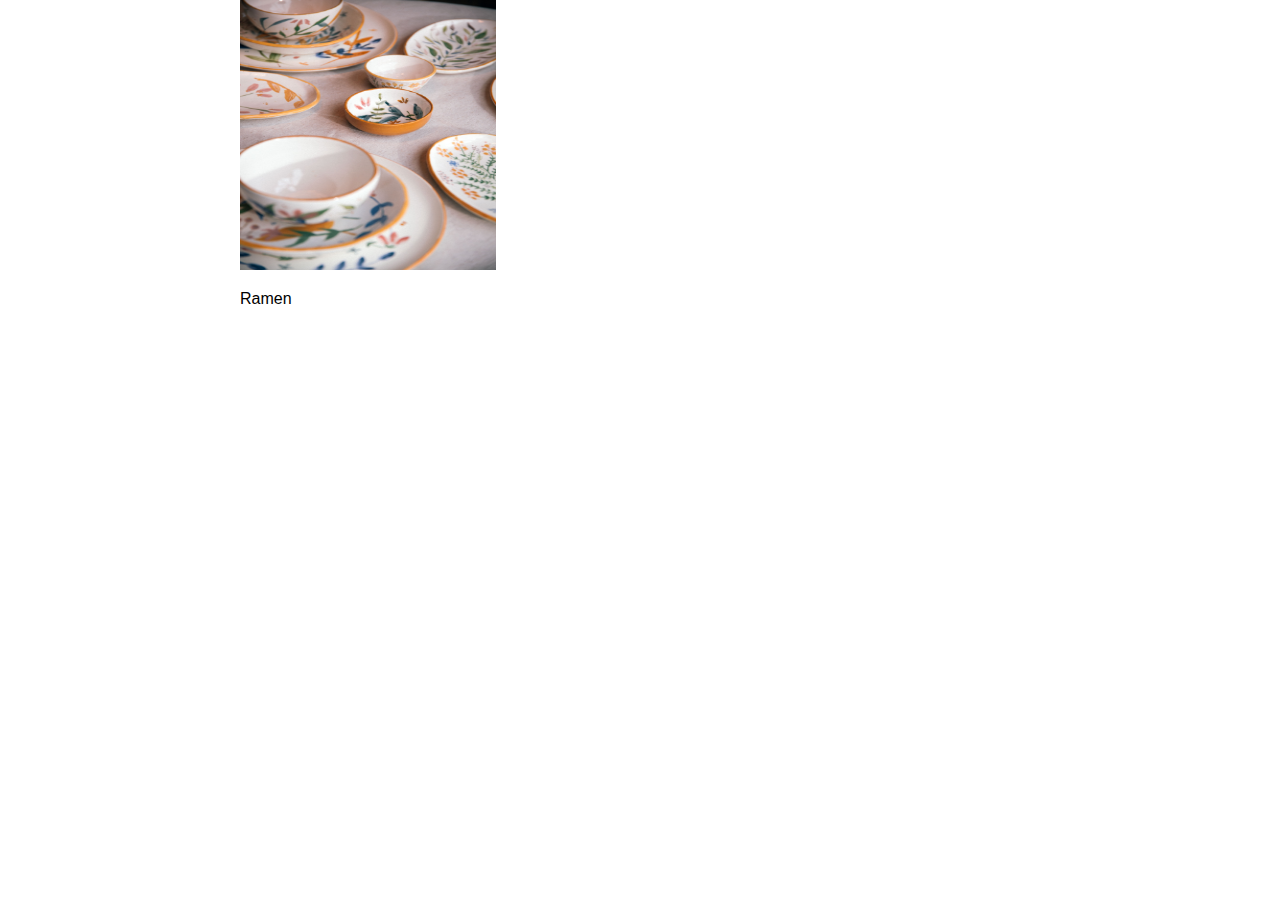
==== index.html @ 4124652c "json" ====
<!DOCTYPE html>
<html lang="en">

<head>
  <meta charset="UTF-8">
  <meta name="viewport" content="width=device-width, initial-scale=1.0">
  <link rel="stylesheet" href="./style.css">
  
  <title>Document</title>

  <meta http-equiv="X-UA-Compatible" content="IE=edge">
  <link href="https://fonts.googleapis.com/css?family=Faster+One" rel="stylesheet">

</head>

<body>

  <div class="main">
    <a href="./enlace/enlace.html" target="_blank"></a> <img class="imgRamenMain"
      src="./imgdev/IMG-20231104-WA0000.jpg">
    <p> Ramen</p>
  </div>


<juan id="yojuan">
</juan>

<pepe id="yopepe">
</pepe>



  <header id="header">
  </header>
  <section id="section">
  </section>

</body>
<script src="JavaS.js"></script>

</html>
---- style.css ----
.imgRamenMain {
    height: 30vh;
    width: 20vw;
}


html {
    font-family: 'helvetica neue', helvetica, arial, sans-serif;
  }
  
  body {
    width: 800px;
    margin: 0 auto;
  }
  
  h1, h2 {
    font-family: 'Faster One', cursive;
  }
  
   /*header styles */
  
  h1 {
    font-size: 4rem;
    text-align: center;
  }
  
  header p {
    font-size: 1.3rem;
    font-weight: bold;
    text-align: center;
  }
  
  /* section styles */
  
  section article {
    width: 33%;
    float: left;
  }
  
  section p {
    margin: 5px 0;
  }
  
  section ul {
    margin-top: 0;
  }
  
  h2 {
    font-size: 2.5rem;
    letter-spacing: -5px;
    margin-bottom: 10px;
  }
  .hola {
    background-color: blueviolet !important;
  }
  /*web*/
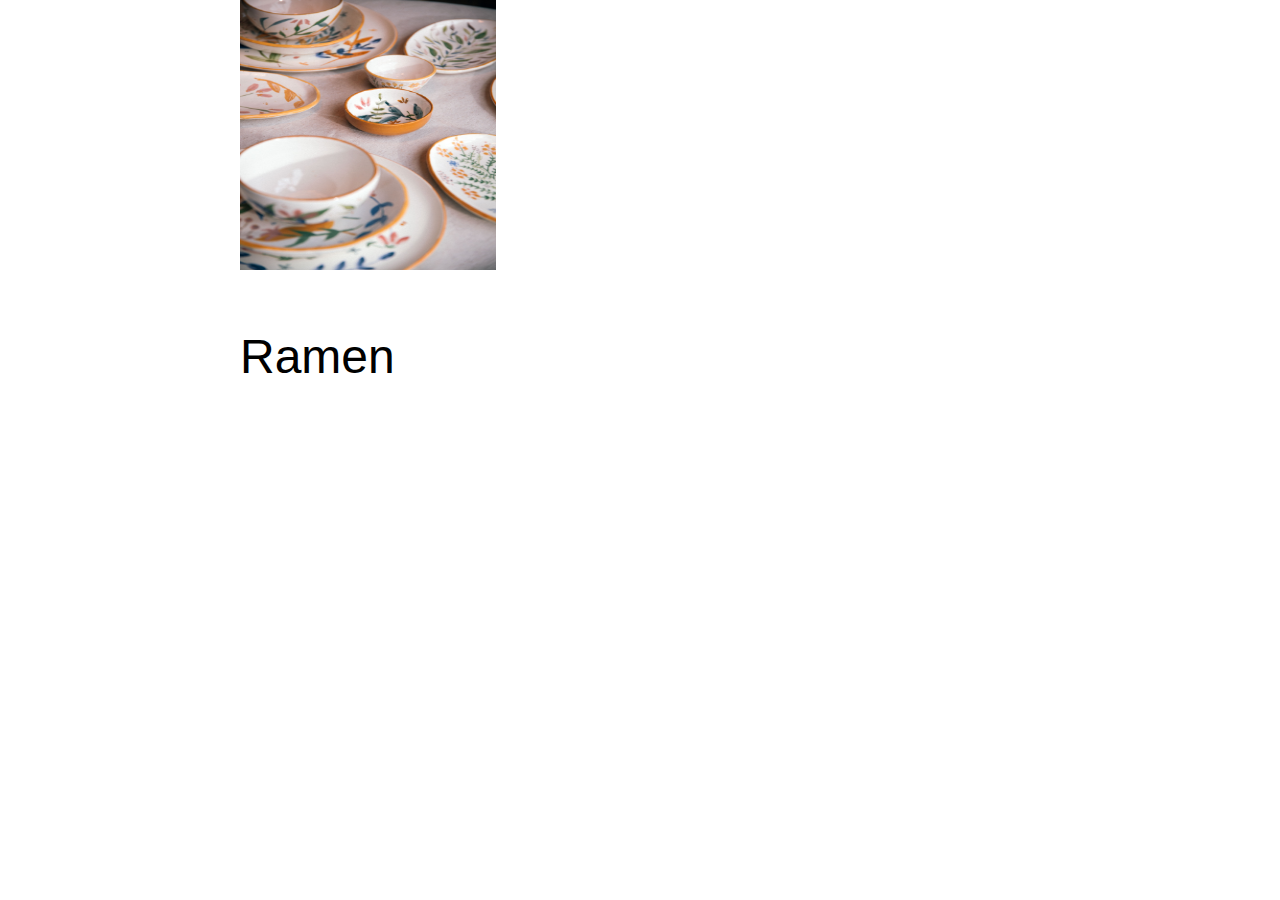
==== commit bce0b642: "homework" ====
--- a/index.html
+++ b/index.html
@@ -5,8 +5,7 @@
   <meta charset="UTF-8">
   <meta name="viewport" content="width=device-width, initial-scale=1.0">
   <link rel="stylesheet" href="./style.css">
-  
-  <title>Document</title>
+  <title>JA</title>
 
   <meta http-equiv="X-UA-Compatible" content="IE=edge">
   <link href="https://fonts.googleapis.com/css?family=Faster+One" rel="stylesheet">
@@ -15,26 +14,22 @@
 
 <body>
 
-  <div class="main">
+  <div>
     <a href="./enlace/enlace.html" target="_blank"></a> <img class="imgRamenMain"
       src="./imgdev/IMG-20231104-WA0000.jpg">
     <p> Ramen</p>
   </div>
 
+  <header>
 
-<juan id="yojuan">
-</juan>
+    <juan id="yojuan">
+    </juan>
 
-<pepe id="yopepe">
-</pepe>
+    <pepe id="yopepe">
+    </pepe>
 
-
-
-  <header id="header">
   </header>
-  <section id="section">
-  </section>
-
+  
 </body>
 <script src="JavaS.js"></script>
 
--- a/style.css
+++ b/style.css
@@ -1,57 +1,30 @@
-
-.imgRamenMain {
-    height: 30vh;
-    width: 20vw;
-}
-
-
 html {
     font-family: 'helvetica neue', helvetica, arial, sans-serif;
+    font-size: 3rem;
   }
   
   body {
     width: 800px;
     margin: 0 auto;
   }
+
+  .imgRamenMain {
+    height: 30vh;
+    width: 20vw;
+}
   
   h1, h2 {
     font-family: 'Faster One', cursive;
   }
   
-   /*header styles */
-  
-  h1 {
+      h1 {
     font-size: 4rem;
     text-align: center;
   }
-  
-  header p {
-    font-size: 1.3rem;
-    font-weight: bold;
-    text-align: center;
-  }
-  
-  /* section styles */
-  
-  section article {
-    width: 33%;
-    float: left;
-  }
-  
-  section p {
-    margin: 5px 0;
-  }
-  
-  section ul {
-    margin-top: 0;
-  }
-  
+      
   h2 {
     font-size: 2.5rem;
     letter-spacing: -5px;
     margin-bottom: 10px;
   }
-  .hola {
-    background-color: blueviolet !important;
-  }
-  /*web*/+ 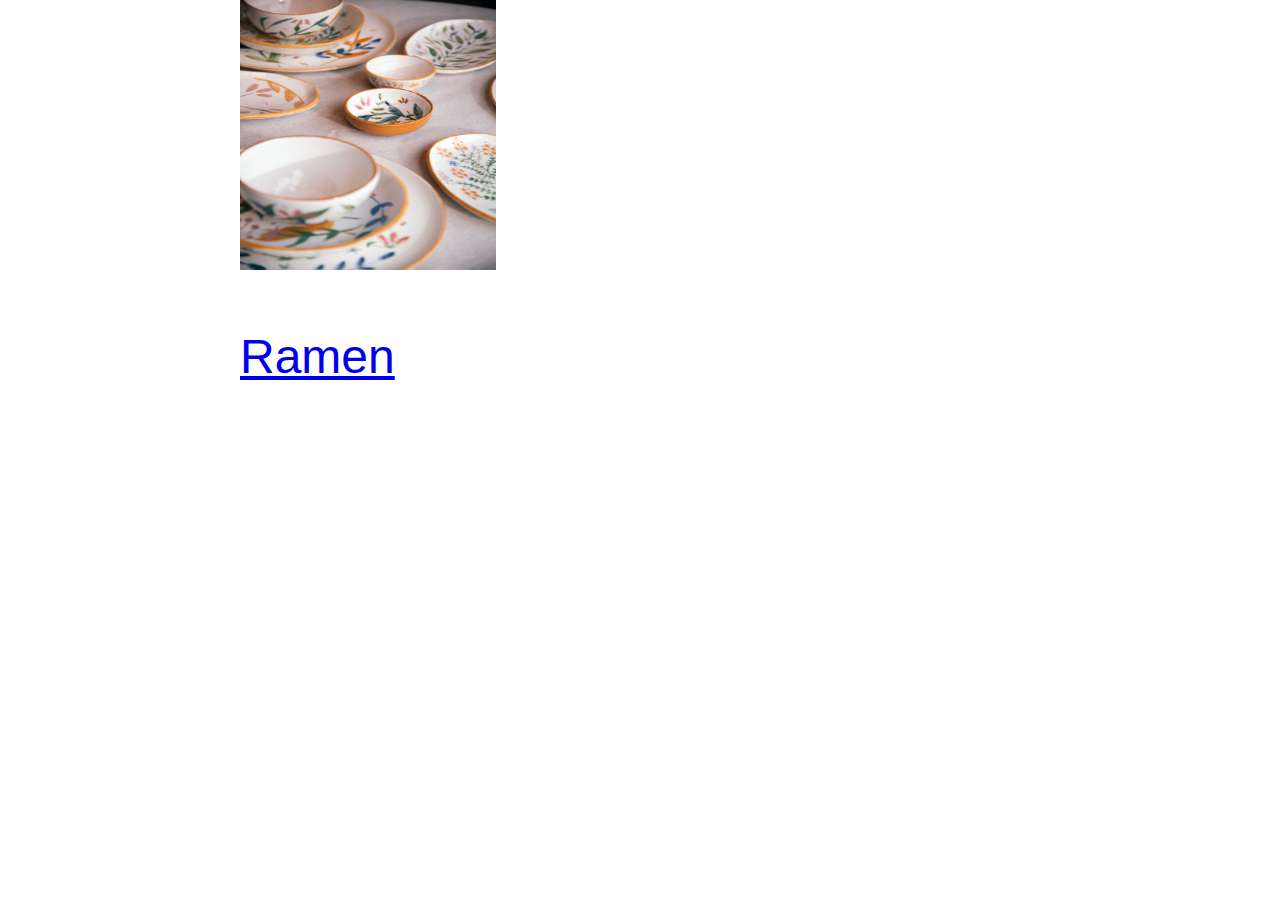
==== commit b1793b63: "errores js" ====
--- a/index.html
+++ b/index.html
@@ -6,30 +6,33 @@
   <meta name="viewport" content="width=device-width, initial-scale=1.0">
   <link rel="stylesheet" href="./style.css">
   <title>JA</title>
+  <link href="https://fonts.googleapis.com/css?family=Faster+One" rel="stylesheet">
 
   <meta http-equiv="X-UA-Compatible" content="IE=edge">
-  <link href="https://fonts.googleapis.com/css?family=Faster+One" rel="stylesheet">
-
 </head>
 
 <body>
 
-  <div>
-    <a href="./enlace/enlace.html" target="_blank"></a> <img class="imgRamenMain"
-      src="./imgdev/IMG-20231104-WA0000.jpg">
-    <p> Ramen</p>
-  </div>
+  <header>
+    <div>
+      <a href="./enlace/enlace.html"><img class="imgRamenMain"
+        src="./imgdev/IMG-20231104-WA0000.jpg">
+        <p> Ramen</p>
+      </a>
+     
+    </div>
+  </header>
 
-  <header>
+  
 
-    <juan id="yojuan">
-    </juan>
+    <main id="main">
+    </main>
 
-    <pepe id="yopepe">
-    </pepe>
+    <section id="pepe">
+    </section>
 
-  </header>
-  
+ 
+
 </body>
 <script src="JavaS.js"></script>
 
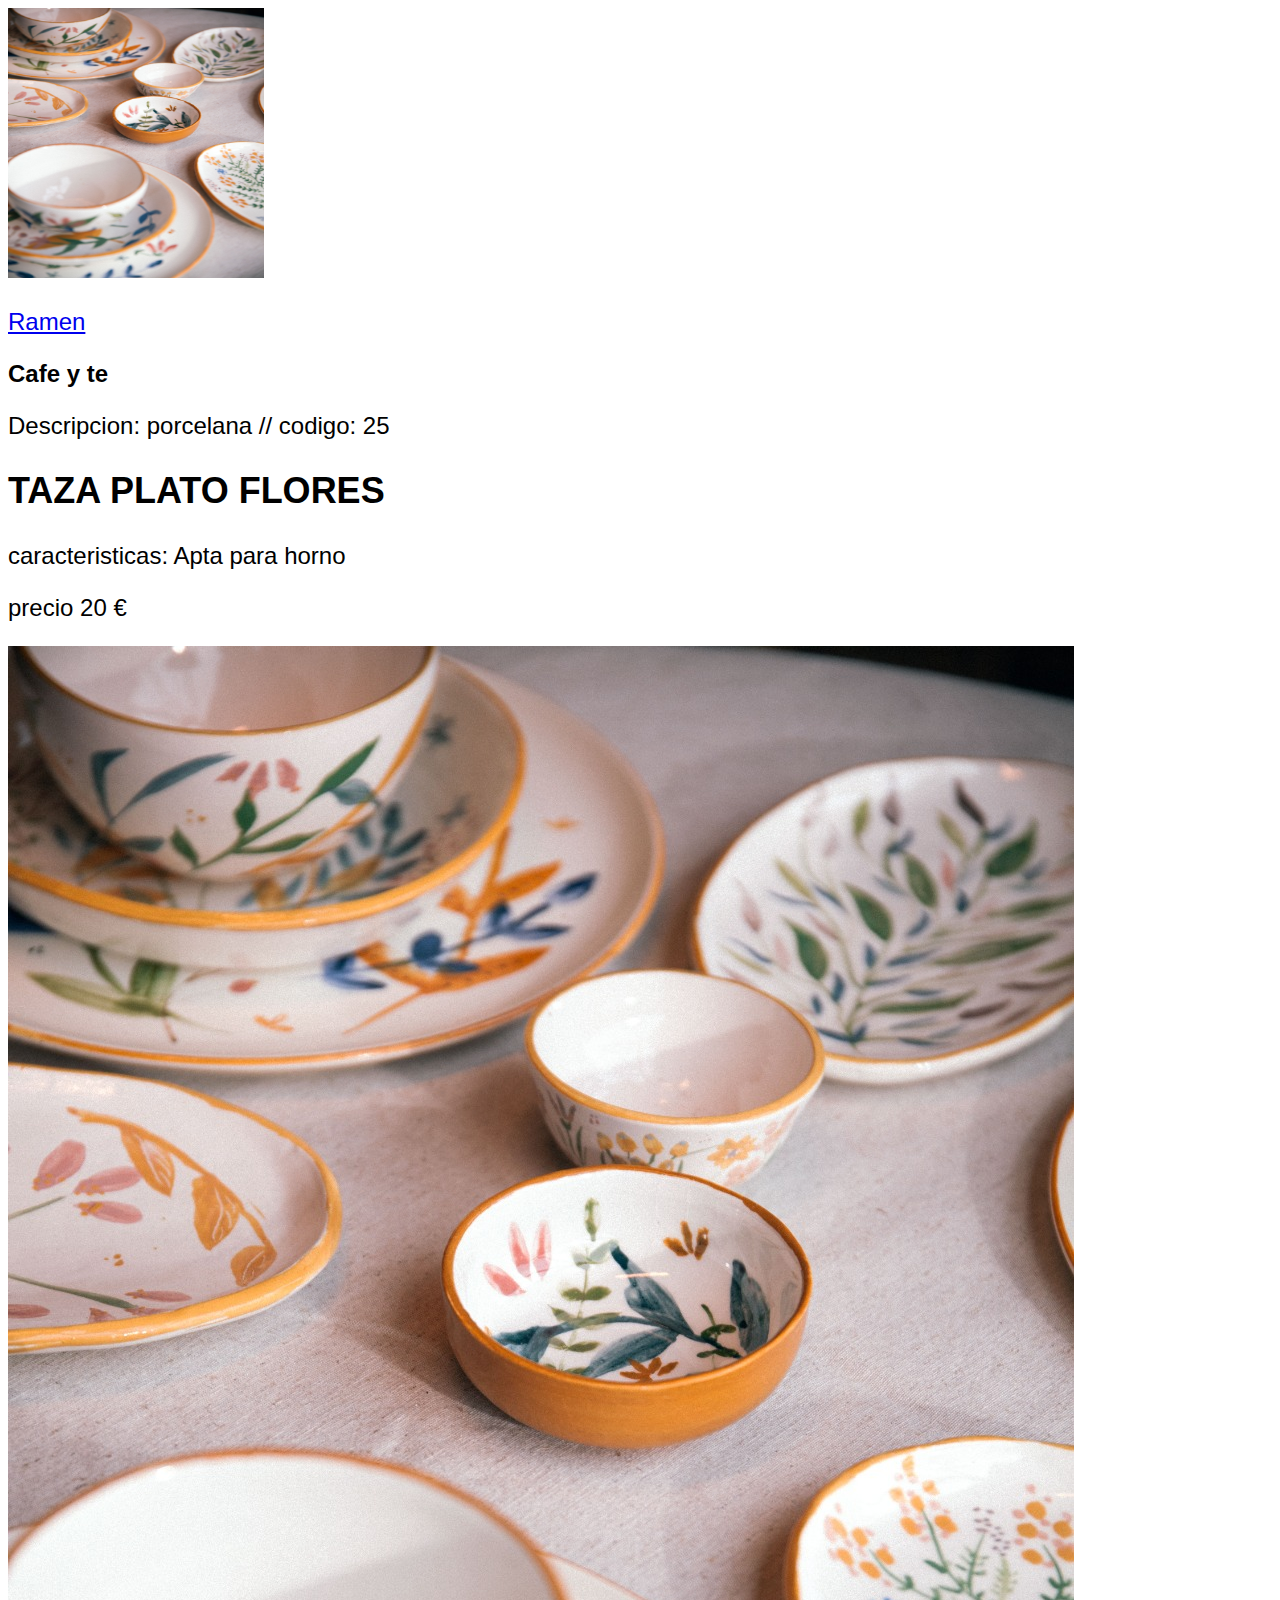
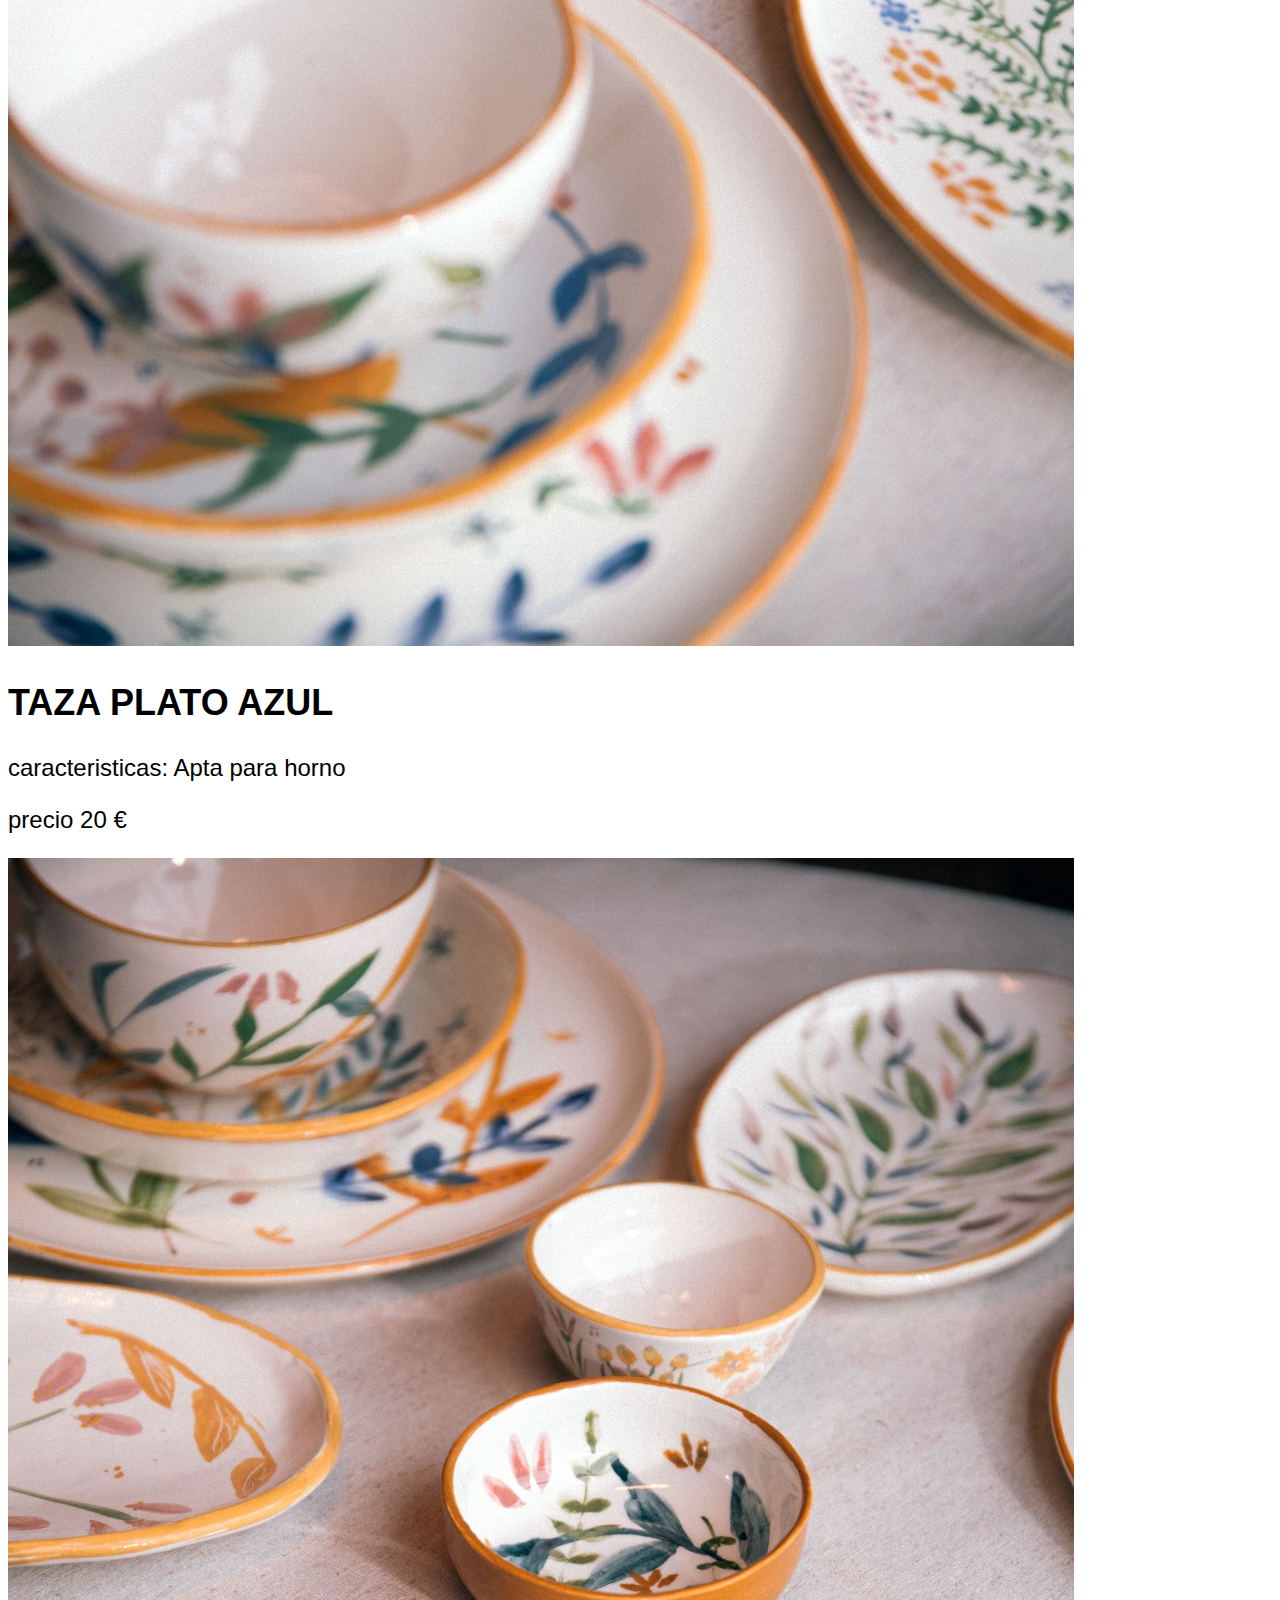
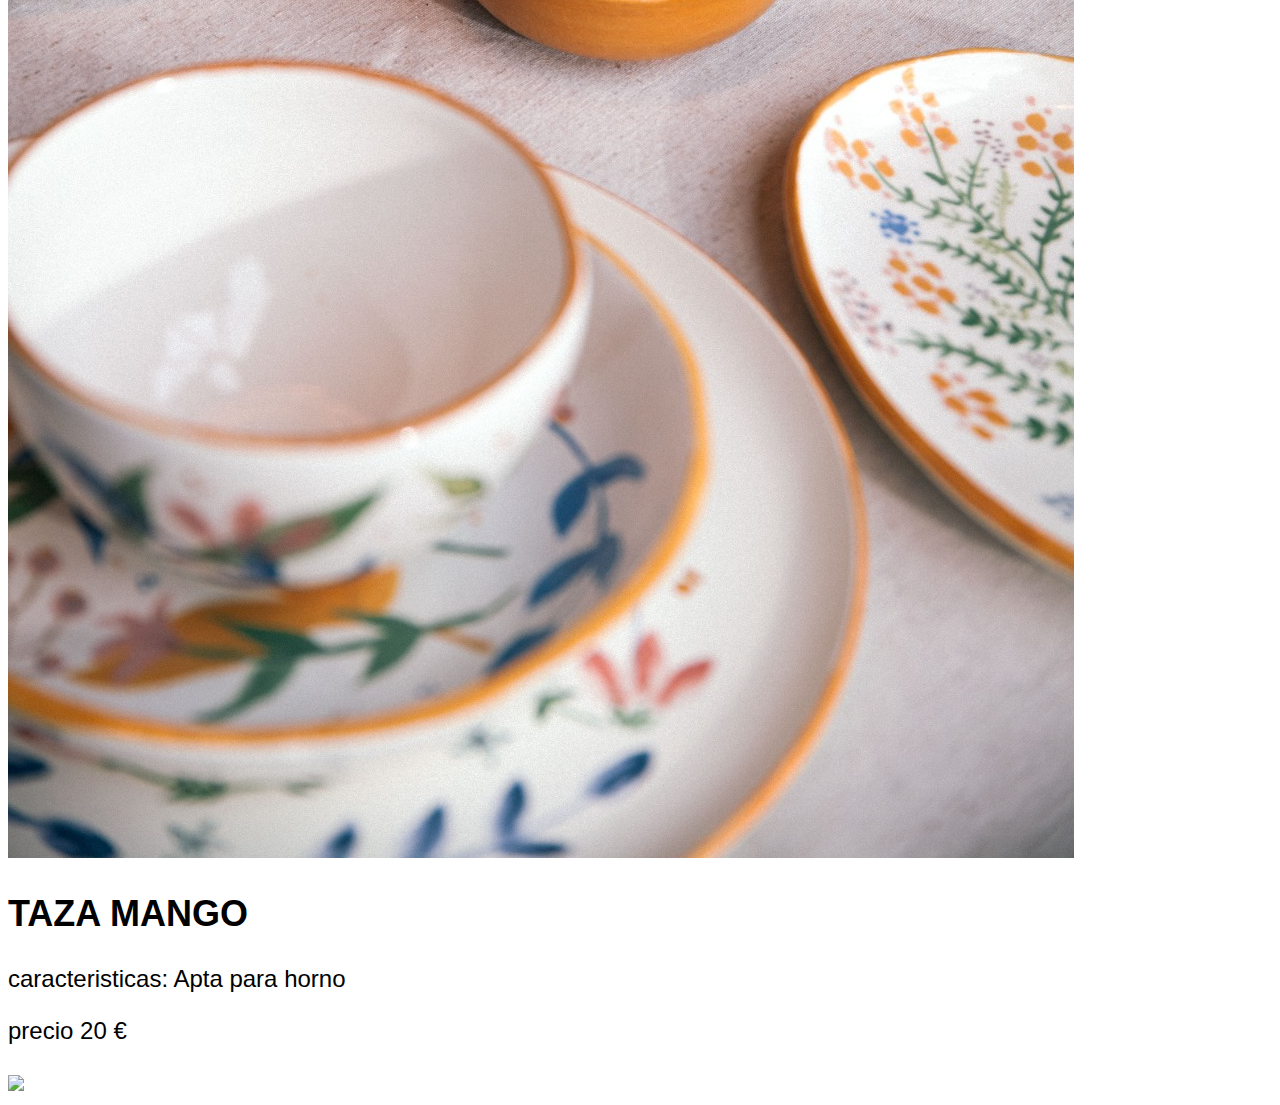
==== commit 0fd479d3: "add img en js" ====
--- a/index.html
+++ b/index.html
@@ -28,12 +28,12 @@
     <main id="main">
     </main>
 
-    <section id="pepe">
+    <section id="section">
     </section>
 
  
 
 </body>
-<script src="JavaS.js"></script>
+<script src="java.js"></script>
 
 </html>--- a/style.css
+++ b/style.css
@@ -1,12 +1,12 @@
 html {
-    font-family: 'helvetica neue', helvetica, arial, sans-serif;
-    font-size: 3rem;
+   
+    font-size: 1.5rem;
+    font-family:Arial, Helvetica, sans-serif;
   }
   
   body {
     width: 800px;
-    margin: 0 auto;
-  }
+     }
 
   .imgRamenMain {
     height: 30vh;
@@ -14,17 +14,17 @@
 }
   
   h1, h2 {
-    font-family: 'Faster One', cursive;
+    font-family:Arial, Helvetica, sans-serif;
+ 
   }
   
       h1 {
-    font-size: 4rem;
-    text-align: center;
+    font-size: 1rem;
+   
   }
       
   h2 {
-    font-size: 2.5rem;
-    letter-spacing: -5px;
-    margin-bottom: 10px;
+    font-size: 1.5rem
+   
   }
  